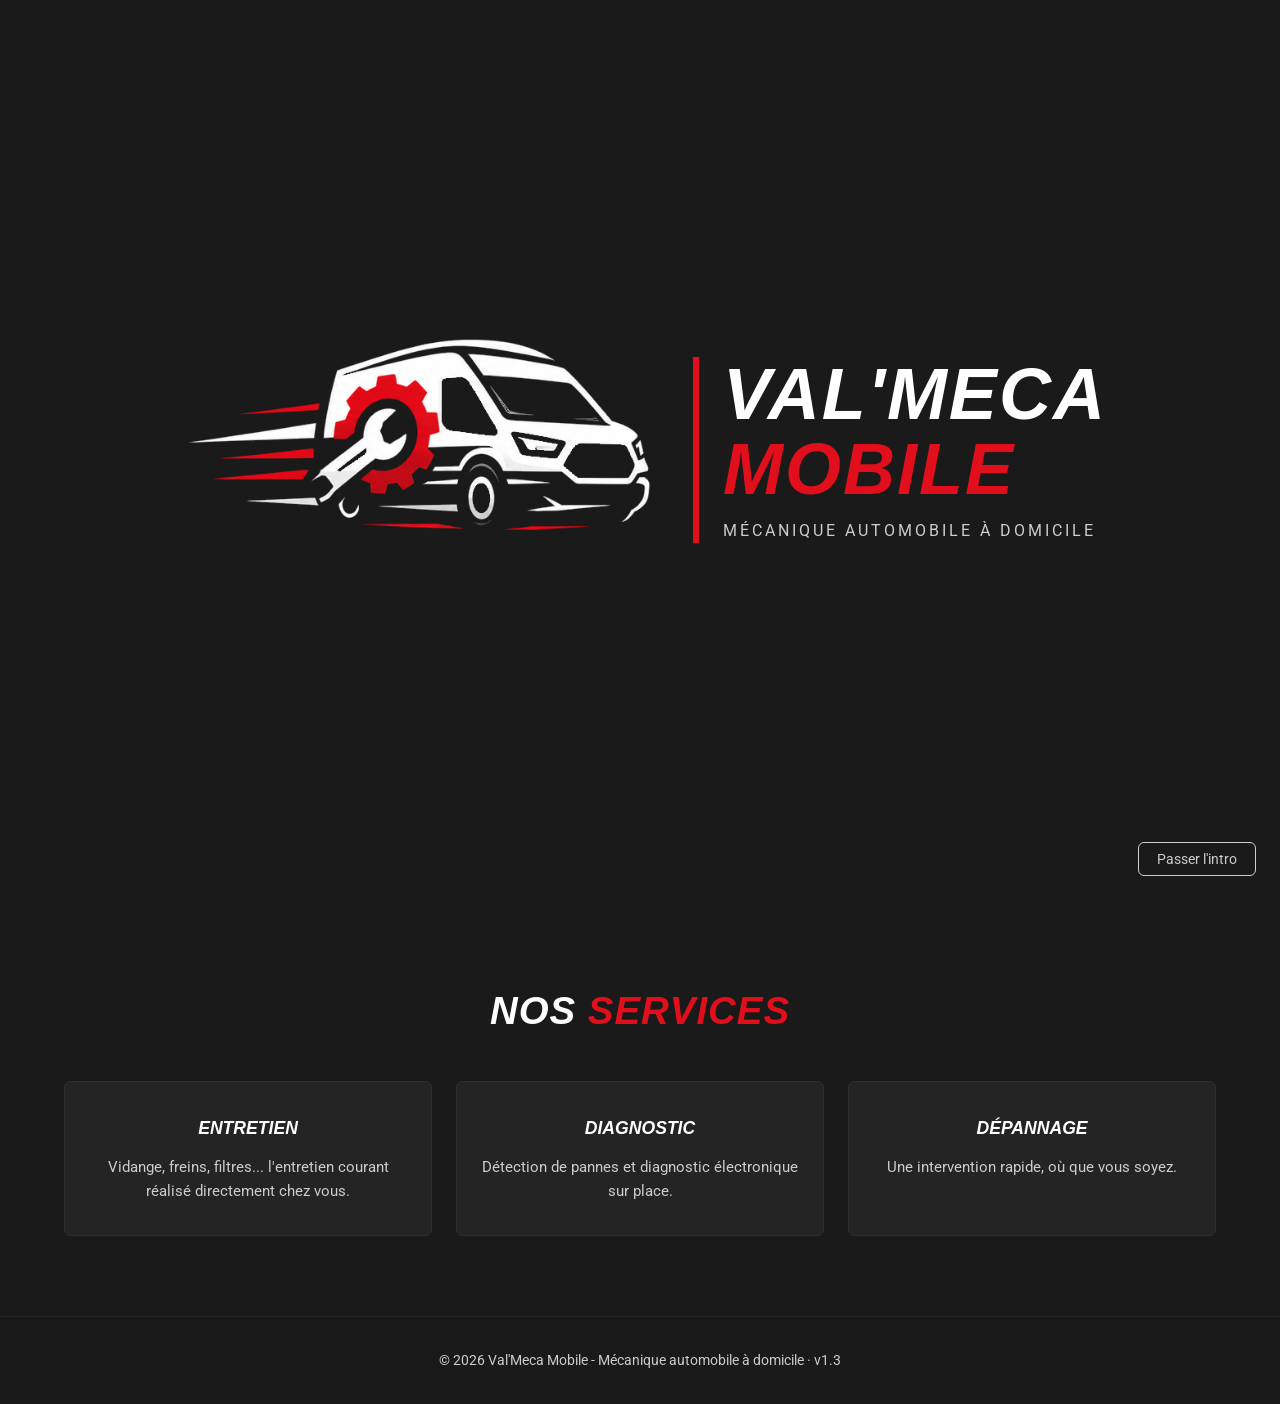
==== index.html @ 41f32521 "v1.3 : Ajout du prototype d'animation" ====
<!DOCTYPE html>
<html lang="fr">
<head>
    <meta charset="UTF-8">
    <meta name="viewport" content="width=device-width, initial-scale=1.0">
    <title>Val'Meca Mobile - Mécanique automobile à domicile</title>
    <link rel="icon" href="assets/images/logos/logo_mini.png">
    <link rel="stylesheet" href="css/style.css">
</head>
<body>
    <div id="intro" aria-hidden="true">
        <div class="intro-scene">
            <img class="intro-camion" src="assets/images/gallery/camion.png" alt="" width="586" height="384">

            <div class="intro-texte-bloc">
                <div class="intro-rideau"></div>
                <div class="intro-texte">
                    <p class="intro-nom">VAL'MECA<br><span>MOBILE</span></p>
                    <p class="intro-sous-titre">Mécanique automobile à domicile</p>
                </div>
            </div>
        </div>

        <button class="intro-passer" type="button">Passer l'intro</button>
    </div>

    <header class="site-header">
        <div class="container">
            <a href="index.html" class="logo-link">
                <img src="assets/images/logos/logo.png" alt="Val'Meca Mobile" class="logo-desktop">
                <img src="assets/images/logos/logo_mini.png" alt="Val'Meca Mobile" class="logo-mobile">
            </a>

            <nav>
                <button class="nav-toggle" aria-label="Ouvrir le menu">
                    <span></span>
                    <span></span>
                    <span></span>
                </button>

                <ul class="nav-menu">
                    <li><a href="index.html" class="is-active">Accueil</a></li>
                    <li><a href="index.html#services">Services</a></li>
                    <li><a href="contact.html">Contact</a></li>
                </ul>
            </nav>
        </div>
    </header>

    <main>
        <section class="hero">
            <img src="assets/images/logos/logo_complet.png" alt="Val'Meca Mobile" class="hero-logo reveal">
            <h1 class="reveal reveal-delay-1">Site en <span>construction</span></h1>
            <div class="bar reveal reveal-delay-1"></div>
            <p class="reveal reveal-delay-2">Notre nouveau site arrive bientôt. Mécanique automobile à domicile, on s'occupe de tout !</p>
        </section>

        <section id="services" class="section">
            <div class="container">
                <h2 class="section-title reveal">Nos <span>services</span></h2>

                <div class="card-grid">
                    <div class="card reveal">
                        <h3>Entretien</h3>
                        <p>Vidange, freins, filtres... l'entretien courant réalisé directement chez vous.</p>
                    </div>

                    <div class="card reveal reveal-delay-1">
                        <h3>Diagnostic</h3>
                        <p>Détection de pannes et diagnostic électronique sur place.</p>
                    </div>

                    <div class="card reveal reveal-delay-2">
                        <h3>Dépannage</h3>
                        <p>Une intervention rapide, où que vous soyez.</p>
                    </div>
                </div>
            </div>
        </section>
    </main>

    <footer class="site-footer">
        <div class="container">
            <p>&copy; 2026 Val'Meca Mobile - Mécanique automobile à domicile · <span class="site-version"></span></p>
        </div>
    </footer>

    <script src="js/main.js"></script>
</body>
</html>
---- css/style.css ----
/* =========================================================
   Fonts
   ========================================================= */
@font-face {
    font-family: 'Eurostile';
    src: url('../assets/fonts/Eurostile-Black.ttf') format('truetype');
    font-weight: 900;
    font-style: normal;
    font-display: swap;
}

@font-face {
    font-family: 'Eurostile';
    src: url('../assets/fonts/Eurostile-BlackItalic.ttf') format('truetype');
    font-weight: 900;
    font-style: italic;
    font-display: swap;
}

@font-face {
    font-family: 'Roboto';
    src: url('../assets/fonts/Roboto-Variable.ttf') format('truetype-variations');
    font-weight: 100 900;
    font-style: normal;
    font-display: swap;
}

@font-face {
    font-family: 'Roboto';
    src: url('../assets/fonts/Roboto-Italic-Variable.ttf') format('truetype-variations');
    font-weight: 100 900;
    font-style: italic;
    font-display: swap;
}

/* =========================================================
   Variables
   ========================================================= */
:root {
    /* Fond anthracite : couleur de fond principale, étendue à tout le site */
    --color-anthracite: #1a1a1a;
    --color-anthracite-alt: #242424;

    /* Rouge utilisé sur fond clair (nuancé, premium) vs sur fond anthracite (celui du logo) */
    --color-red-on-light: #b90712;
    --color-red-on-light-hover: #8f0510;
    --color-red: #e10f1b;
    --color-red-hover: #ff3b45;

    --color-white: #ffffff;
    --color-gray: #cccccc;
    --color-gray-light: #f2f2f2;

    --font-title: 'Eurostile', Arial, sans-serif;
    --font-main: 'Roboto', Arial, Helvetica, sans-serif;

    --transition-fast: 0.2s ease;
    --transition-medium: 0.4s ease;
    --transition-slow: 0.8s ease;

    --header-height: 80px;
    --radius: 6px;
    --max-width: 1200px;
}

/* =========================================================
   Reset
   ========================================================= */
*,
*::before,
*::after {
    margin: 0;
    padding: 0;
    box-sizing: border-box;
}

html {
    scroll-behavior: smooth;
}

body {
    font-family: var(--font-main);
    background: var(--color-anthracite);
    color: var(--color-white);
    line-height: 1.6;
}

img {
    max-width: 100%;
    display: block;
}

a {
    text-decoration: none;
    color: inherit;
}

ul {
    list-style: none;
}

button,
input,
textarea {
    font-family: inherit;
    font-size: 1rem;
}

button {
    cursor: pointer;
}

/* =========================================================
   Layout / utilities
   ========================================================= */
.container {
    width: min(var(--max-width), 90%);
    margin-inline: auto;
}

.section {
    padding-block: 80px;
}

.section-title {
    font-family: var(--font-title);
    font-style: italic;
    font-weight: 900;
    font-size: clamp(1.6rem, 4vw, 2.4rem);
    text-transform: uppercase;
    letter-spacing: 1px;
    text-align: center;
    margin-bottom: 40px;
}

.section-title span {
    color: var(--color-red);
}

/* =========================================================
   Header / navigation
   ========================================================= */
.site-header {
    position: sticky;
    top: 0;
    z-index: 100;
    height: var(--header-height);
    display: flex;
    align-items: center;
    background: var(--color-anthracite);
    border-bottom: 1px solid var(--color-anthracite-alt);
}

.site-header .container {
    display: flex;
    align-items: center;
    justify-content: space-between;
}

.logo-link {
    display: flex;
    align-items: center;
    height: 100%;
}

.logo-link img {
    height: 48px;
    width: auto;
}

.logo-link .logo-mobile {
    display: none;
}

.nav-menu {
    display: flex;
    gap: 32px;
}

.nav-menu a {
    font-weight: bold;
    text-transform: uppercase;
    font-size: 0.9rem;
    letter-spacing: 0.5px;
    transition: color var(--transition-fast);
}

.nav-menu a:hover,
.nav-menu a.is-active {
    color: var(--color-red);
}

.nav-toggle {
    display: none;
    flex-direction: column;
    gap: 5px;
    background: none;
    border: none;
}

.nav-toggle span {
    width: 26px;
    height: 2px;
    background: var(--color-white);
    transition: transform var(--transition-fast), opacity var(--transition-fast);
}

/* =========================================================
   Hero
   ========================================================= */
.hero {
    min-height: calc(100vh - var(--header-height));
    display: flex;
    flex-direction: column;
    align-items: center;
    justify-content: center;
    text-align: center;
    padding: 40px 24px;
}

.hero-logo {
    max-width: 480px;
    width: 100%;
    margin-bottom: 40px;
}

.hero h1 {
    font-family: var(--font-title);
    font-style: italic;
    font-weight: 900;
    font-size: clamp(1.6rem, 5vw, 2.6rem);
    text-transform: uppercase;
    letter-spacing: 2px;
    margin-bottom: 16px;
}

.hero h1 span {
    color: var(--color-red);
}

.hero p {
    font-size: 1.1rem;
    color: var(--color-gray);
    max-width: 500px;
    margin-inline: auto;
}

.bar {
    width: 80px;
    height: 3px;
    background: var(--color-red);
    margin: 20px auto;
}

/* =========================================================
   Buttons
   ========================================================= */
.btn {
    display: inline-block;
    padding: 14px 32px;
    border-radius: var(--radius);
    text-transform: uppercase;
    font-weight: bold;
    letter-spacing: 0.5px;
    font-size: 0.95rem;
    transition: background var(--transition-fast), transform var(--transition-fast);
}

.btn-primary {
    background: var(--color-red);
    color: var(--color-white);
}

.btn-primary:hover {
    background: var(--color-red-hover);
    transform: translateY(-2px);
}

.btn-outline {
    background: transparent;
    border: 2px solid var(--color-white);
    color: var(--color-white);
}

.btn-outline:hover {
    background: var(--color-white);
    color: var(--color-anthracite);
}

/* =========================================================
   Cards
   ========================================================= */
.card-grid {
    display: grid;
    grid-template-columns: repeat(auto-fit, minmax(240px, 1fr));
    gap: 24px;
}

.card {
    background: var(--color-anthracite-alt);
    border: 1px solid #2e2e2e;
    border-radius: var(--radius);
    padding: 32px 24px;
    text-align: center;
}

.card img,
.card svg {
    margin-inline: auto;
    margin-bottom: 16px;
}

.card h3 {
    font-family: var(--font-title);
    font-style: italic;
    font-weight: 900;
    text-transform: uppercase;
    margin-bottom: 12px;
    font-size: 1.1rem;
}

.card p {
    color: var(--color-gray);
    font-size: 0.95rem;
}

/* =========================================================
   Forms (page contact)
   ========================================================= */
.contact-form {
    max-width: 600px;
    margin-inline: auto;
    display: flex;
    flex-direction: column;
    gap: 20px;
}

.form-group {
    display: flex;
    flex-direction: column;
    gap: 8px;
}

.form-group label {
    text-transform: uppercase;
    font-size: 0.85rem;
    letter-spacing: 0.5px;
    color: var(--color-gray);
}

.form-group input,
.form-group textarea {
    background: var(--color-anthracite-alt);
    border: 1px solid #333;
    border-radius: var(--radius);
    padding: 12px 14px;
    color: var(--color-white);
    transition: border-color var(--transition-fast);
}

.form-group input:focus,
.form-group textarea:focus {
    outline: none;
    border-color: var(--color-red);
}

.form-group textarea {
    resize: vertical;
    min-height: 140px;
}

.form-status {
    text-align: center;
    font-size: 0.95rem;
}

.form-status.success {
    color: #3fd15a;
}

.form-status.error {
    color: var(--color-red);
}

.contact-info {
    display: grid;
    grid-template-columns: repeat(auto-fit, minmax(200px, 1fr));
    gap: 24px;
    margin-bottom: 60px;
    text-align: center;
}

.contact-info h3 {
    font-family: var(--font-title);
    font-style: italic;
    font-weight: 900;
    text-transform: uppercase;
    font-size: 1rem;
    margin-bottom: 8px;
    color: var(--color-red);
}

.contact-info p {
    color: var(--color-gray);
}

/* =========================================================
   Footer
   ========================================================= */
.site-footer {
    border-top: 1px solid var(--color-anthracite-alt);
    padding-block: 32px;
    text-align: center;
    color: var(--color-gray);
    font-size: 0.9rem;
}

/* =========================================================
   Intro (overlay d'accueil)
   ========================================================= */
#intro {
    position: fixed;
    inset: 0;
    z-index: 1000;
    display: flex;
    align-items: center;
    justify-content: center;
    overflow: hidden;
    background: var(--color-anthracite);
    transform-origin: 6% 20%; /* repris par le JS avec la position réelle du logo du header */
}

.intro-scene {
    display: flex;
    align-items: center;
    gap: 40px;
    padding: 24px;
}

.intro-camion {
    width: min(42vw, 480px);
    height: auto;
    transform: translateX(-120vw);
}

#intro.phase-camion .intro-camion {
    animation: camion-entre 1.15s cubic-bezier(0.22, 1.2, 0.36, 1) forwards;
}

@keyframes camion-entre {
    from { transform: translateX(-120vw); }
    to   { transform: translateX(0); }
}

.intro-texte-bloc {
    position: relative;
}

.intro-rideau {
    position: absolute;
    inset: 0;
    background: var(--color-red);
    transform: scaleX(0);
}

.intro-texte {
    opacity: 0;
    border-left: 6px solid var(--color-red);
    padding-left: 24px;
}

.intro-nom {
    font-family: var(--font-title);
    font-style: italic;
    font-weight: 900;
    font-size: clamp(2.6rem, 6vw, 4.5rem);
    line-height: 1.05;
    color: var(--color-white);
    letter-spacing: 2px;
    text-transform: uppercase;
}

.intro-nom span {
    color: var(--color-red);
}

.intro-sous-titre {
    margin-top: 10px;
    font-size: clamp(0.75rem, 1.5vw, 1rem);
    letter-spacing: 3px;
    text-transform: uppercase;
    color: var(--color-gray);
}

#intro.phase-texte .intro-rideau {
    animation: rideau-balaye 1.3s ease-in-out forwards;
}

#intro.phase-texte .intro-texte {
    animation: texte-apparait 1.3s linear forwards;
}

@keyframes rideau-balaye {
    0%    { transform: scaleX(0); transform-origin: left; }
    50%   { transform: scaleX(1); transform-origin: left; }
    50.1% { transform: scaleX(1); transform-origin: right; }
    100%  { transform: scaleX(0); transform-origin: right; }
}

@keyframes texte-apparait {
    0%, 49%   { opacity: 0; }
    51%, 100% { opacity: 1; }
}

#intro.phase-sortie {
    animation: intro-sortie 1s ease-in forwards;
}

@keyframes intro-sortie {
    from { transform: scale(1); opacity: 1; }
    to   { transform: scale(0.25); opacity: 0; }
}

.intro-passer {
    position: absolute;
    bottom: 24px;
    right: 24px;
    background: transparent;
    border: 1px solid var(--color-gray);
    color: var(--color-gray);
    font-family: var(--font-main);
    font-size: 0.85rem;
    padding: 8px 18px;
    border-radius: var(--radius);
    cursor: pointer;
    transition: border-color var(--transition-fast), color var(--transition-fast);
}

.intro-passer:hover {
    border-color: var(--color-white);
    color: var(--color-white);
}

@media (max-width: 768px), (prefers-reduced-motion: reduce) {
    #intro {
        display: none;
    }
}

/* =========================================================
   Animations
   ========================================================= */
@keyframes fade-in-up {
    from {
        opacity: 0;
        transform: translateY(20px);
    }
    to {
        opacity: 1;
        transform: translateY(0);
    }
}

.reveal {
    opacity: 0;
    transform: translateY(24px);
    transition: opacity var(--transition-slow), transform var(--transition-slow);
}

.reveal.is-visible {
    opacity: 1;
    transform: translateY(0);
}

.reveal-delay-1 { transition-delay: 0.1s; }
.reveal-delay-2 { transition-delay: 0.2s; }
.reveal-delay-3 { transition-delay: 0.3s; }

/* =========================================================
   Responsive
   ========================================================= */
@media (max-width: 768px) {
    .logo-link .logo-desktop {
        display: none;
    }

    .logo-link .logo-mobile {
        display: block;
    }

    .section {
        padding-block: 56px;
    }

    .nav-menu {
        position: absolute;
        top: var(--header-height);
        left: 0;
        right: 0;
        flex-direction: column;
        background: var(--color-anthracite);
        border-bottom: 1px solid var(--color-anthracite-alt);
        padding: 24px;
        gap: 20px;
        transform: translateY(-150%);
        opacity: 0;
        transition: transform var(--transition-medium), opacity var(--transition-medium);
    }

    .nav-menu.is-open {
        transform: translateY(0);
        opacity: 1;
    }

    .nav-toggle {
        display: flex;
    }

    .nav-toggle.is-active span:nth-child(1) {
        transform: translateY(7px) rotate(45deg);
    }

    .nav-toggle.is-active span:nth-child(2) {
        opacity: 0;
    }

    .nav-toggle.is-active span:nth-child(3) {
        transform: translateY(-7px) rotate(-45deg);
    }
}
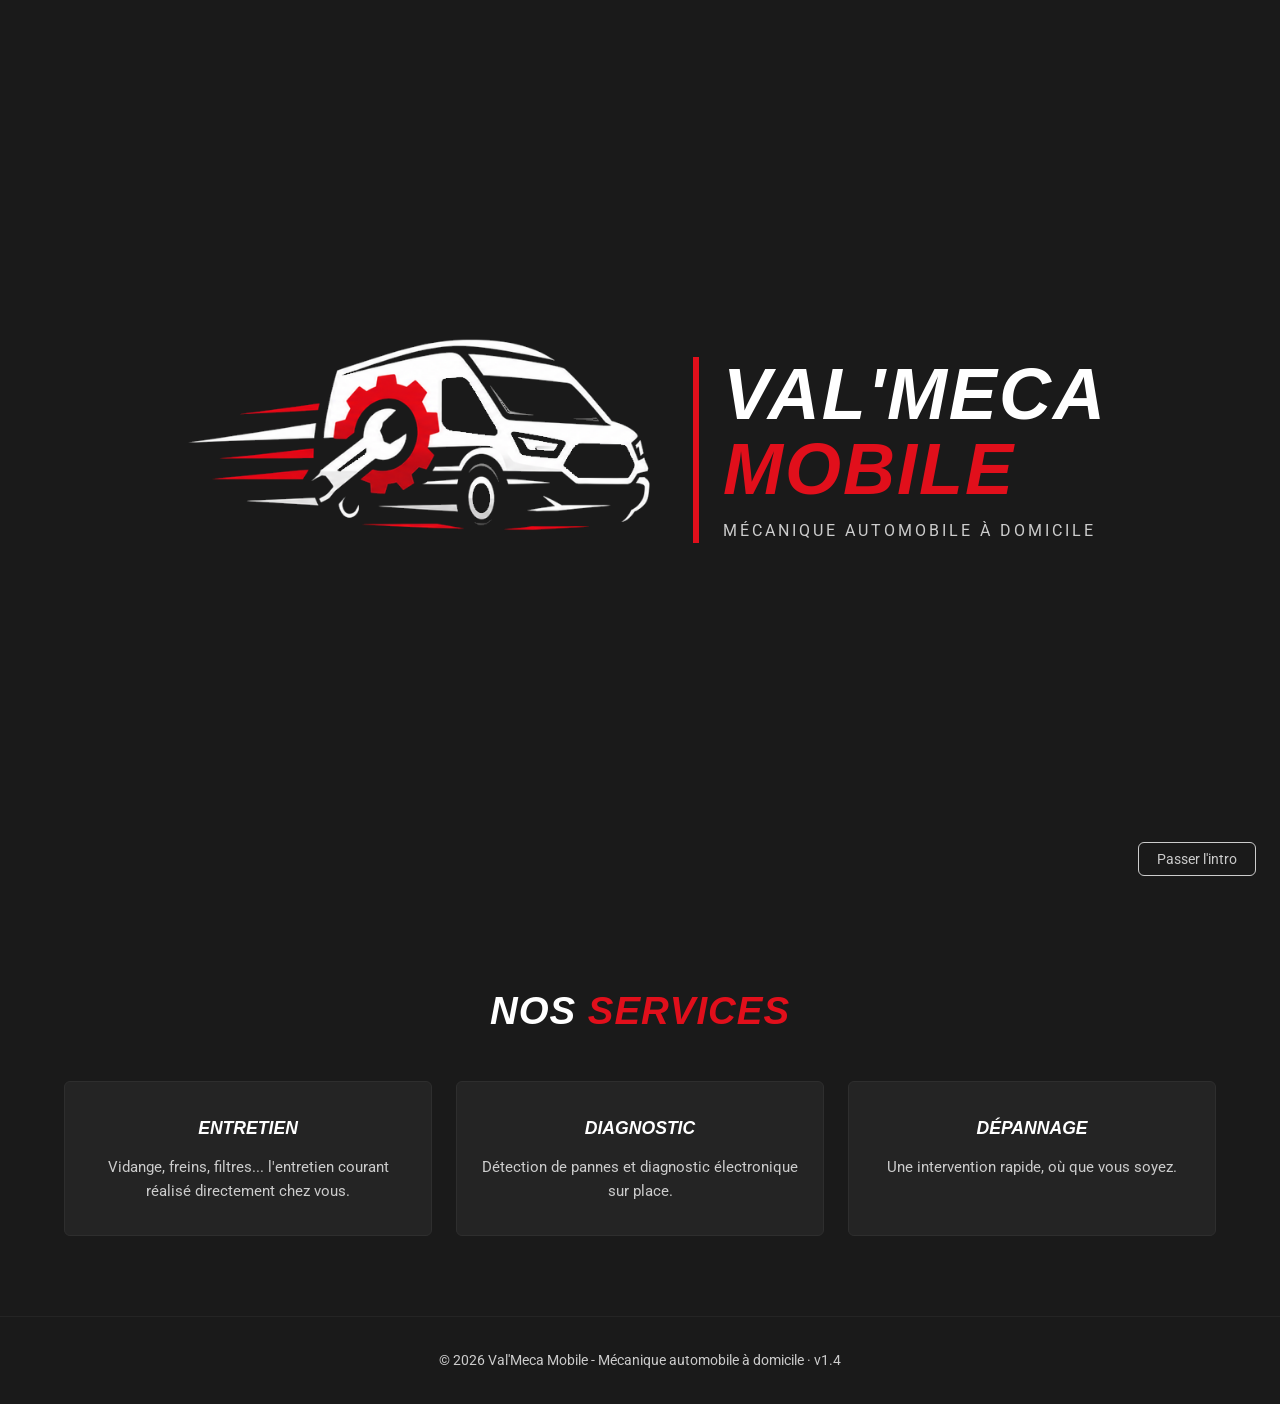
==== commit 85f51d09: "v1.4 : Modification de la fin d'animation, centralisation gestion du temps d'animation, ajout dans l" ====
--- a/index.html
+++ b/index.html
@@ -50,9 +50,10 @@
     <main>
         <section class="hero">
             <img src="assets/images/logos/logo_complet.png" alt="Val'Meca Mobile" class="hero-logo reveal">
-            <h1 class="reveal reveal-delay-1">Site en <span>construction</span></h1>
+            <h1 class="reveal reveal-delay-1">Votre garagiste <span>vient à vous</span></h1>
             <div class="bar reveal reveal-delay-1"></div>
-            <p class="reveal reveal-delay-2">Notre nouveau site arrive bientôt. Mécanique automobile à domicile, on s'occupe de tout !</p>
+            <p class="reveal reveal-delay-2">Entretien, diagnostic, dépannage : la mécanique automobile se déplace directement chez vous, partout en Val-de-Marne.</p>
+            <a href="contact.html" class="btn btn-primary reveal reveal-delay-3">Demander un devis</a>
         </section>
 
         <section id="services" class="section">
--- a/css/style.css
+++ b/css/style.css
@@ -61,6 +61,12 @@
     --header-height: 80px;
     --radius: 6px;
     --max-width: 1200px;
+
+    /* Durées centralisées : pour régler le rythme de l'intro,
+       tu ne touches qu'ici. */
+    --duree-camion: 1.15s;
+    --duree-texte: 1.3s;
+    --duree-sortie: 1s;
 }
 
 /* =========================================================
@@ -243,6 +249,7 @@
     color: var(--color-gray);
     max-width: 500px;
     margin-inline: auto;
+    margin-bottom: 32px;
 }
 
 .bar {
@@ -415,9 +422,11 @@
     font-size: 0.9rem;
 }
 
-/* =========================================================
-   Intro (overlay d'accueil)
-   ========================================================= */
+/* ============================================================
+   1. L'OVERLAY
+   position: fixed + inset: 0 → couvre tout l'écran, quoi qu'il
+   y ait dessous. z-index élevé pour passer devant le site.
+   ============================================================ */
 #intro {
     position: fixed;
     inset: 0;
@@ -425,9 +434,9 @@
     display: flex;
     align-items: center;
     justify-content: center;
-    overflow: hidden;
+    overflow: hidden; /* le camion arrive de hors-écran : on cache le débord */
     background: var(--color-anthracite);
-    transform-origin: 6% 20%; /* repris par le JS avec la position réelle du logo du header */
+    transform-origin: 50% 45%; /* repris par le JS avec la position réelle de l'image du hero */
 }
 
 .intro-scene {
@@ -437,14 +446,22 @@
     padding: 24px;
 }
 
+/* ============================================================
+   PHASE 1 — Le camion entre de la gauche et pile d'un coup
+   ------------------------------------------------------------
+   État initial : hors écran à gauche (translateX(-120vw)).
+   La classe .phase-camion (posée par le JS) déclenche l'animation.
+   Le "coup de frein" vient du cubic-bezier : le 2e chiffre > 1
+   fait DÉPASSER la cible de quelques pixels avant de revenir.
+   ============================================================ */
 .intro-camion {
     width: min(42vw, 480px);
     height: auto;
-    transform: translateX(-120vw);
+    transform: translateX(-120vw); /* état de départ : invisible à gauche */
 }
 
 #intro.phase-camion .intro-camion {
-    animation: camion-entre 1.15s cubic-bezier(0.22, 1.2, 0.36, 1) forwards;
+    animation: camion-entre var(--duree-camion) cubic-bezier(0.22, 1.2, 0.36, 1) forwards;
 }
 
 @keyframes camion-entre {
@@ -452,20 +469,30 @@
     to   { transform: translateX(0); }
 }
 
+/* ============================================================
+   PHASE 2 — Balayage rouge + apparition du texte
+   ------------------------------------------------------------
+   Technique du "rideau" : un panneau rouge couvre le bloc texte,
+   grandit depuis la gauche (scaleX 0 → 1), puis se rétracte vers
+   la droite (scaleX 1 → 0). Le texte devient visible à mi-course,
+   pendant qu'il est caché derrière le rideau. À l'œil : une barre
+   rouge balaye le bloc et le texte apparaît dans son sillage.
+   scaleX plutôt que width → règle transform/opacity respectée.
+   ============================================================ */
 .intro-texte-bloc {
-    position: relative;
+    position: relative; /* référence de positionnement pour le rideau */
 }
 
 .intro-rideau {
     position: absolute;
     inset: 0;
     background: var(--color-red);
-    transform: scaleX(0);
+    transform: scaleX(0); /* invisible au départ (aplati) */
 }
 
 .intro-texte {
-    opacity: 0;
-    border-left: 6px solid var(--color-red);
+    opacity: 0; /* caché tant que le rideau n'est pas passé */
+    border-left: 6px solid var(--color-red); /* la barre verticale du logo */
     padding-left: 24px;
 }
 
@@ -493,27 +520,35 @@
 }
 
 #intro.phase-texte .intro-rideau {
-    animation: rideau-balaye 1.3s ease-in-out forwards;
+    animation: rideau-balaye var(--duree-texte) ease-in-out forwards;
 }
 
 #intro.phase-texte .intro-texte {
-    animation: texte-apparait 1.3s linear forwards;
+    animation: texte-apparait var(--duree-texte) linear forwards;
 }
 
 @keyframes rideau-balaye {
     0%    { transform: scaleX(0); transform-origin: left; }
-    50%   { transform: scaleX(1); transform-origin: left; }
-    50.1% { transform: scaleX(1); transform-origin: right; }
-    100%  { transform: scaleX(0); transform-origin: right; }
+    50%   { transform: scaleX(1); transform-origin: left; }   /* le rideau couvre tout */
+    50.1% { transform: scaleX(1); transform-origin: right; }  /* on change de côté d'ancrage */
+    100%  { transform: scaleX(0); transform-origin: right; }  /* il se rétracte vers la droite */
 }
 
 @keyframes texte-apparait {
-    0%, 49%   { opacity: 0; }
-    51%, 100% { opacity: 1; }
-}
-
+    0%, 49%   { opacity: 0; } /* caché tant que le rideau le recouvre */
+    51%, 100% { opacity: 1; } /* révélé dans le sillage du rideau */
+}
+
+/* ============================================================
+   PHASE 3 — L'intro se réduit vers l'image du hero et disparaît
+   ------------------------------------------------------------
+   L'overlay entier rétrécit vers l'image mise en avant dans le
+   hero (là où vit le logo complet du site) en fondant. Le site,
+   déjà chargé dessous, se retrouve naturellement à découvert.
+   Le JS supprime ensuite l'overlay du DOM (animationend).
+   ============================================================ */
 #intro.phase-sortie {
-    animation: intro-sortie 1s ease-in forwards;
+    animation: intro-sortie var(--duree-sortie) ease-in forwards;
 }
 
 @keyframes intro-sortie {
@@ -521,6 +556,9 @@
     to   { transform: scale(0.25); opacity: 0; }
 }
 
+/* ============================================================
+   Bouton "Passer" — discret mais toujours accessible
+   ============================================================ */
 .intro-passer {
     position: absolute;
     bottom: 24px;
@@ -541,6 +579,12 @@
     color: var(--color-white);
 }
 
+/* ============================================================
+   GARDE-FOUS (double sécurité avec le JS)
+   - Petit écran : pas d'intro
+   - prefers-reduced-motion : réglage système d'accessibilité,
+     certaines personnes sont sensibles au mouvement → on respecte
+   ============================================================ */
 @media (max-width: 768px), (prefers-reduced-motion: reduce) {
     #intro {
         display: none;
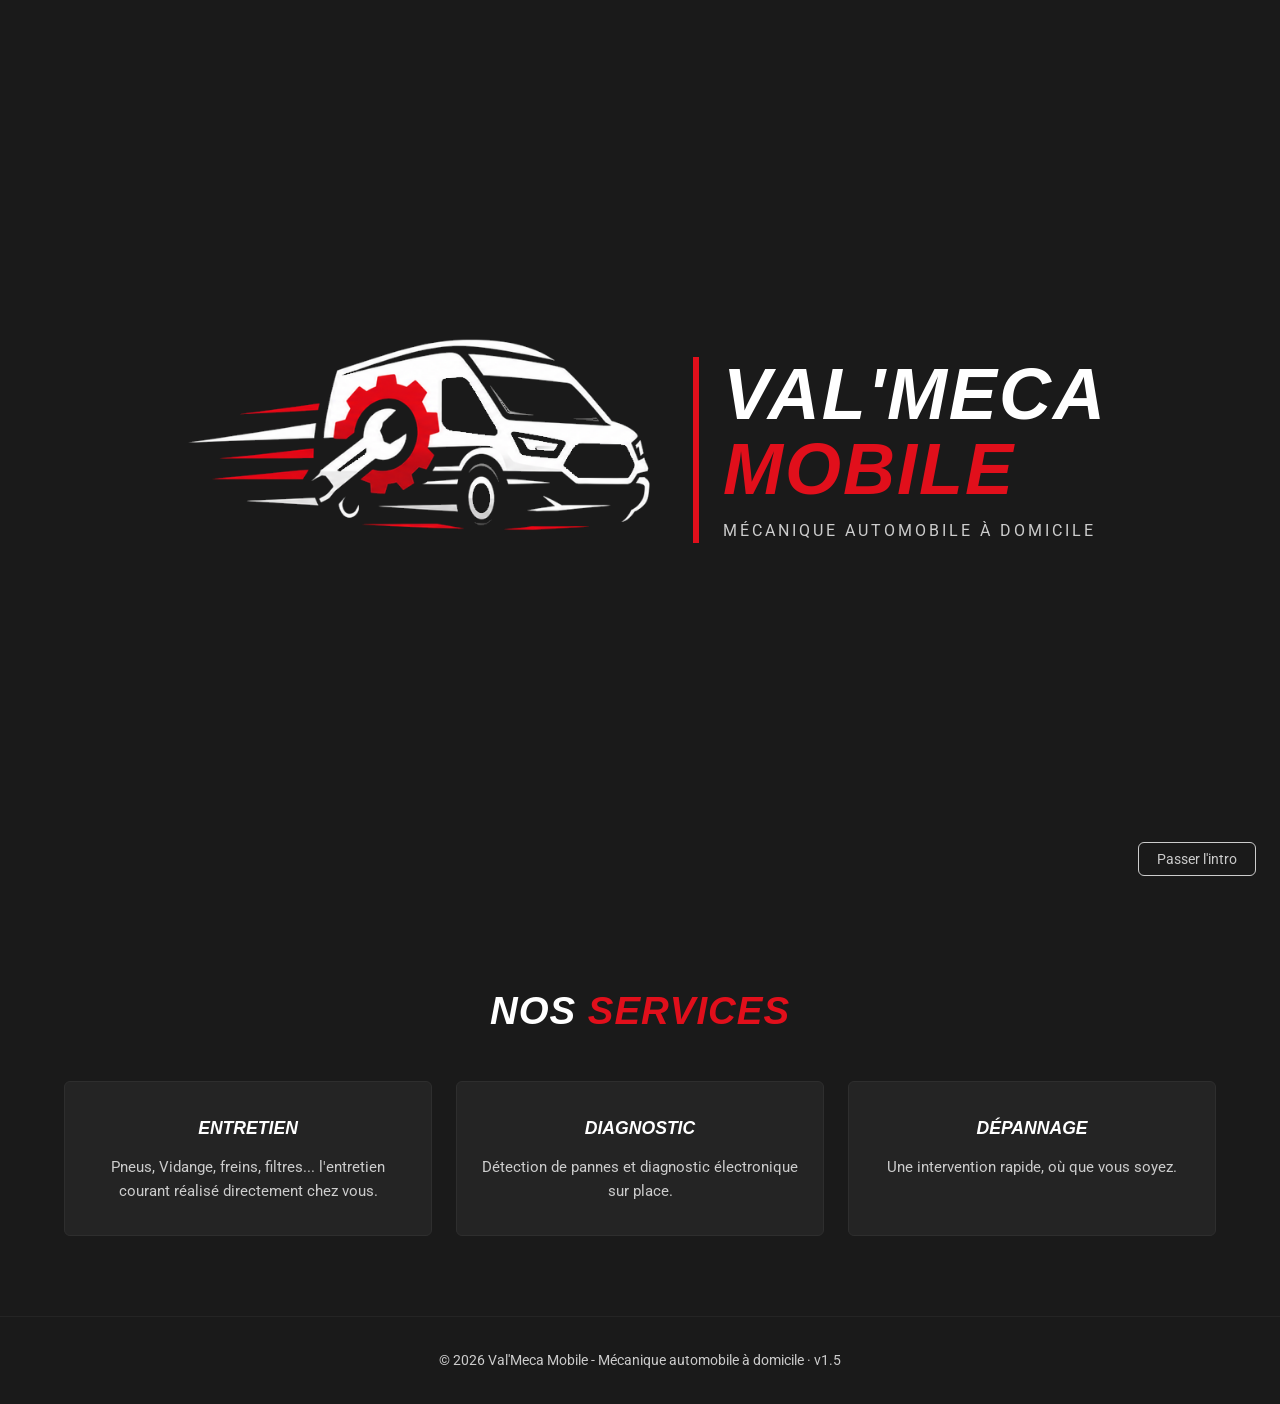
==== commit a1173db5: "v1.4: Ajout animation sur cards + modification texte + normalisation des espaces code  en LF" ====
--- a/index.html
+++ b/index.html
@@ -52,7 +52,7 @@
             <img src="assets/images/logos/logo_complet.png" alt="Val'Meca Mobile" class="hero-logo reveal">
             <h1 class="reveal reveal-delay-1">Votre garagiste <span>vient à vous</span></h1>
             <div class="bar reveal reveal-delay-1"></div>
-            <p class="reveal reveal-delay-2">Entretien, diagnostic, dépannage : la mécanique automobile se déplace directement chez vous, partout en Val-de-Marne.</p>
+            <p class="reveal reveal-delay-2">Entretien, diagnostic, dépannage : la mécanique automobile se déplace directement chez vous, partout dans le Var (83).</p>
             <a href="contact.html" class="btn btn-primary reveal reveal-delay-3">Demander un devis</a>
         </section>
 
@@ -63,7 +63,7 @@
                 <div class="card-grid">
                     <div class="card reveal">
                         <h3>Entretien</h3>
-                        <p>Vidange, freins, filtres... l'entretien courant réalisé directement chez vous.</p>
+                        <p>Pneus, Vidange, freins, filtres... l'entretien courant réalisé directement chez vous.</p>
                     </div>
 
                     <div class="card reveal reveal-delay-1">
--- a/css/style.css
+++ b/css/style.css
@@ -309,6 +309,12 @@
     border-radius: var(--radius);
     padding: 32px 24px;
     text-align: center;
+    transition: border-color var(--transition-fast), transform var(--transition-fast);
+}
+
+.card:hover {
+    border-color: var(--color-red);
+    transform: translateY(-4px);
 }
 
 .card img,
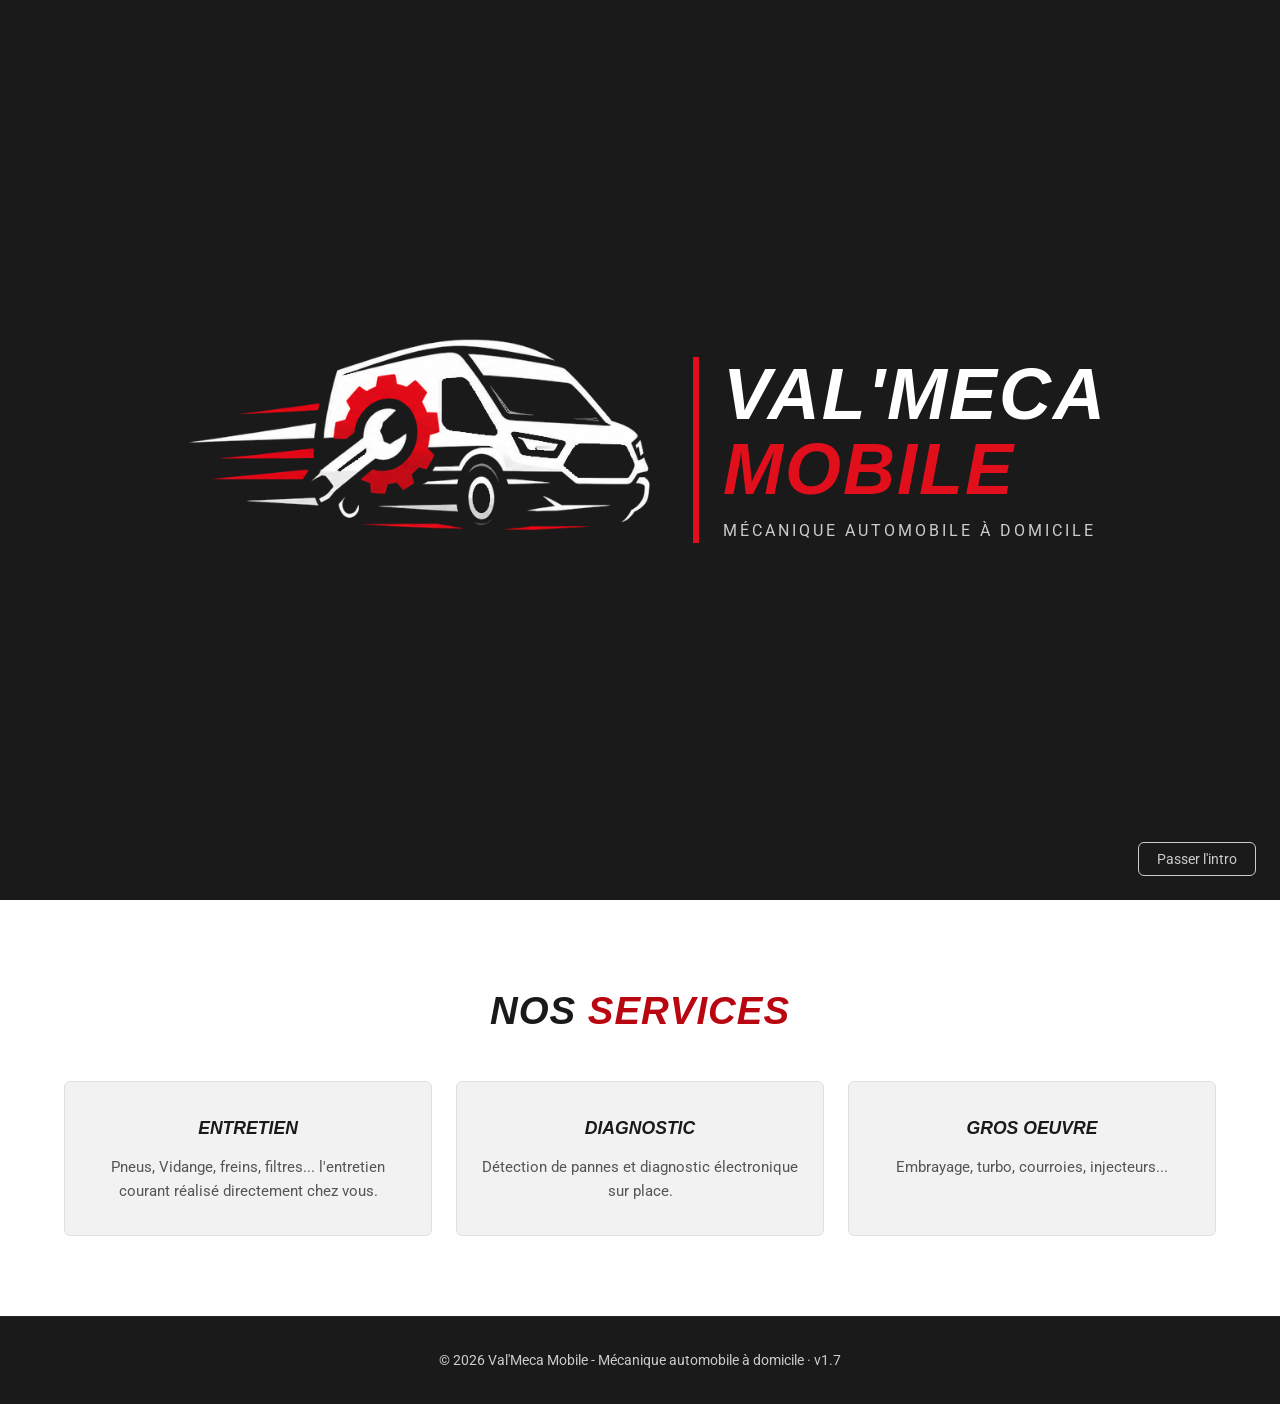
==== commit 2b00b606: "v1.7: modification du texte pour plus de cohérence" ====
--- a/index.html
+++ b/index.html
@@ -72,8 +72,8 @@
                     </div>
 
                     <div class="card reveal reveal-delay-2">
-                        <h3>Dépannage</h3>
-                        <p>Une intervention rapide, où que vous soyez.</p>
+                        <h3>Gros oeuvre</h3>
+                        <p>Embrayage, turbo, courroies, injecteurs... </p>
                     </div>
                 </div>
             </div>
--- a/css/style.css
+++ b/css/style.css
@@ -50,6 +50,7 @@
     --color-white: #ffffff;
     --color-gray: #cccccc;
     --color-gray-light: #f2f2f2;
+    --color-gray-dark: #555555;
 
     --font-title: 'Eurostile', Arial, sans-serif;
     --font-main: 'Roboto', Arial, Helvetica, sans-serif;
@@ -309,12 +310,6 @@
     border-radius: var(--radius);
     padding: 32px 24px;
     text-align: center;
-    transition: border-color var(--transition-fast), transform var(--transition-fast);
-}
-
-.card:hover {
-    border-color: var(--color-red);
-    transform: translateY(-4px);
 }
 
 .card img,
@@ -335,6 +330,32 @@
 .card p {
     color: var(--color-gray);
     font-size: 0.95rem;
+}
+
+/* Section services : fond blanc pour trancher avec le reste du site sombre */
+#services {
+    background: var(--color-white);
+}
+
+#services .section-title {
+    color: var(--color-anthracite);
+}
+
+#services .section-title span {
+    color: var(--color-red-on-light);
+}
+
+#services .card {
+    background: var(--color-gray-light);
+    border-color: #e0e0e0;
+}
+
+#services .card h3 {
+    color: var(--color-anthracite);
+}
+
+#services .card p {
+    color: var(--color-gray-dark);
 }
 
 /* =========================================================
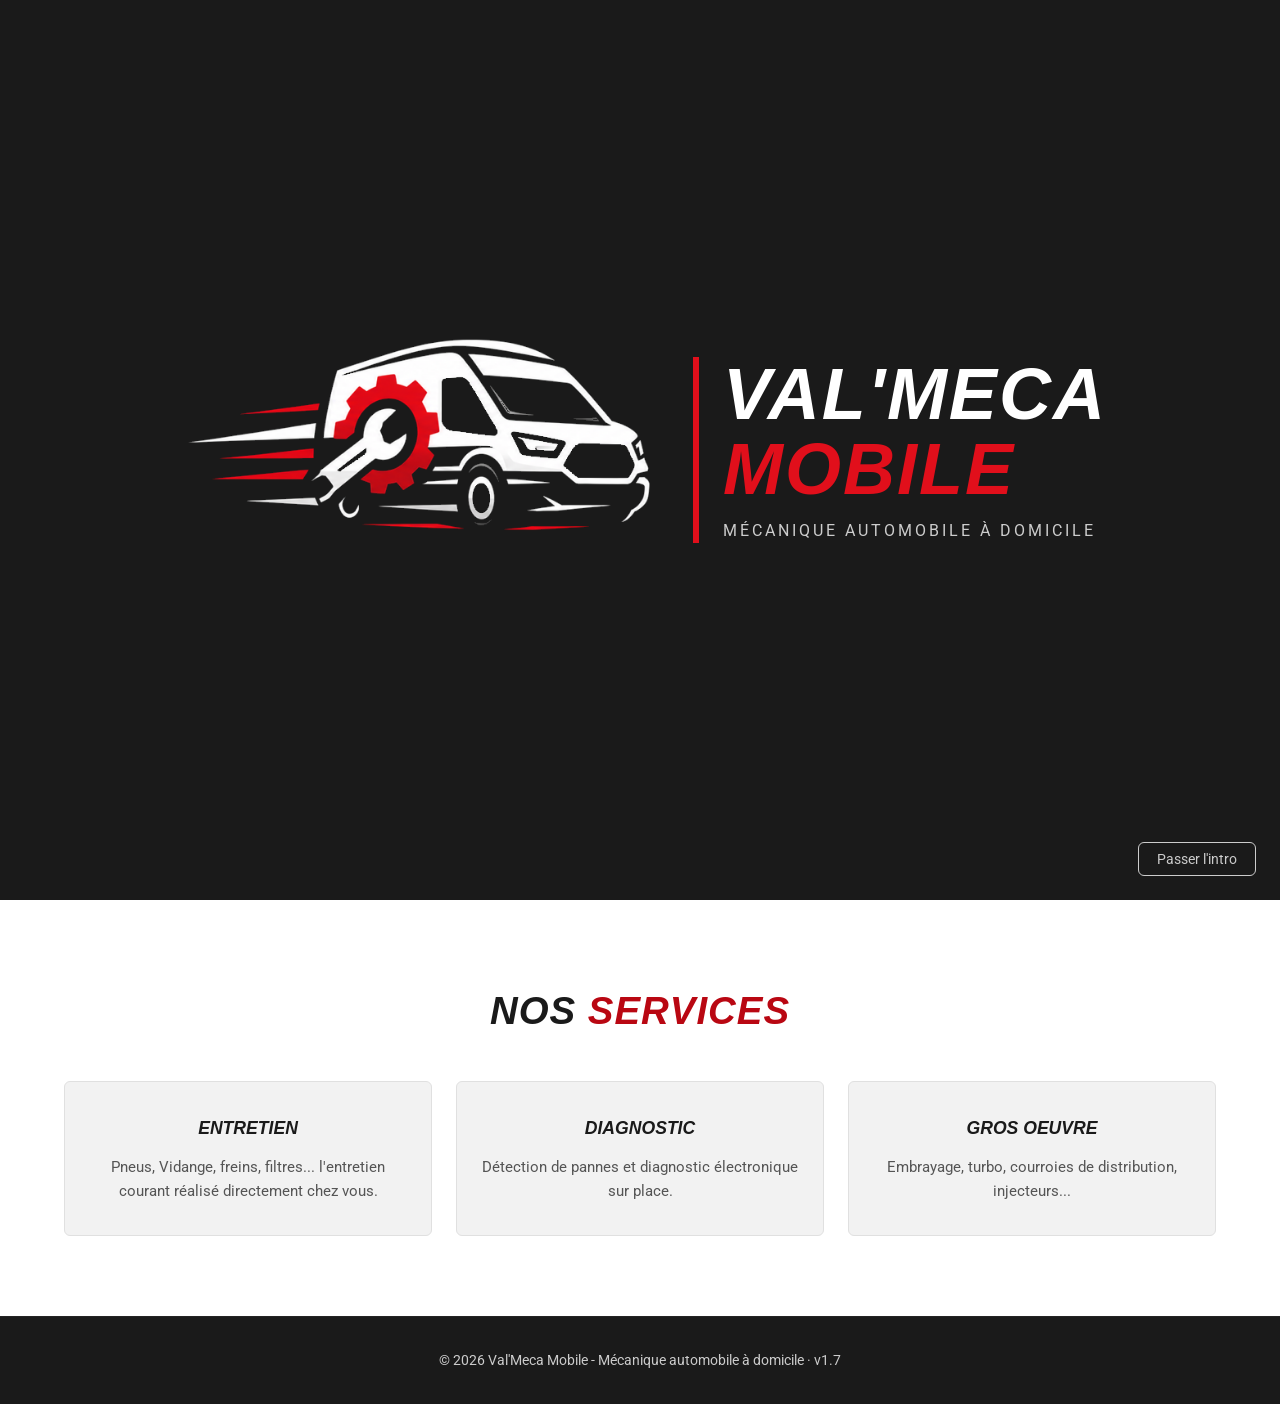
==== commit 76abd748: "v1.7.2: modification texte" ====
--- a/index.html
+++ b/index.html
@@ -73,7 +73,7 @@
 
                     <div class="card reveal reveal-delay-2">
                         <h3>Gros oeuvre</h3>
-                        <p>Embrayage, turbo, courroies, injecteurs... </p>
+                        <p>Embrayage, turbo, courroies de distribution, injecteurs... </p>
                     </div>
                 </div>
             </div>
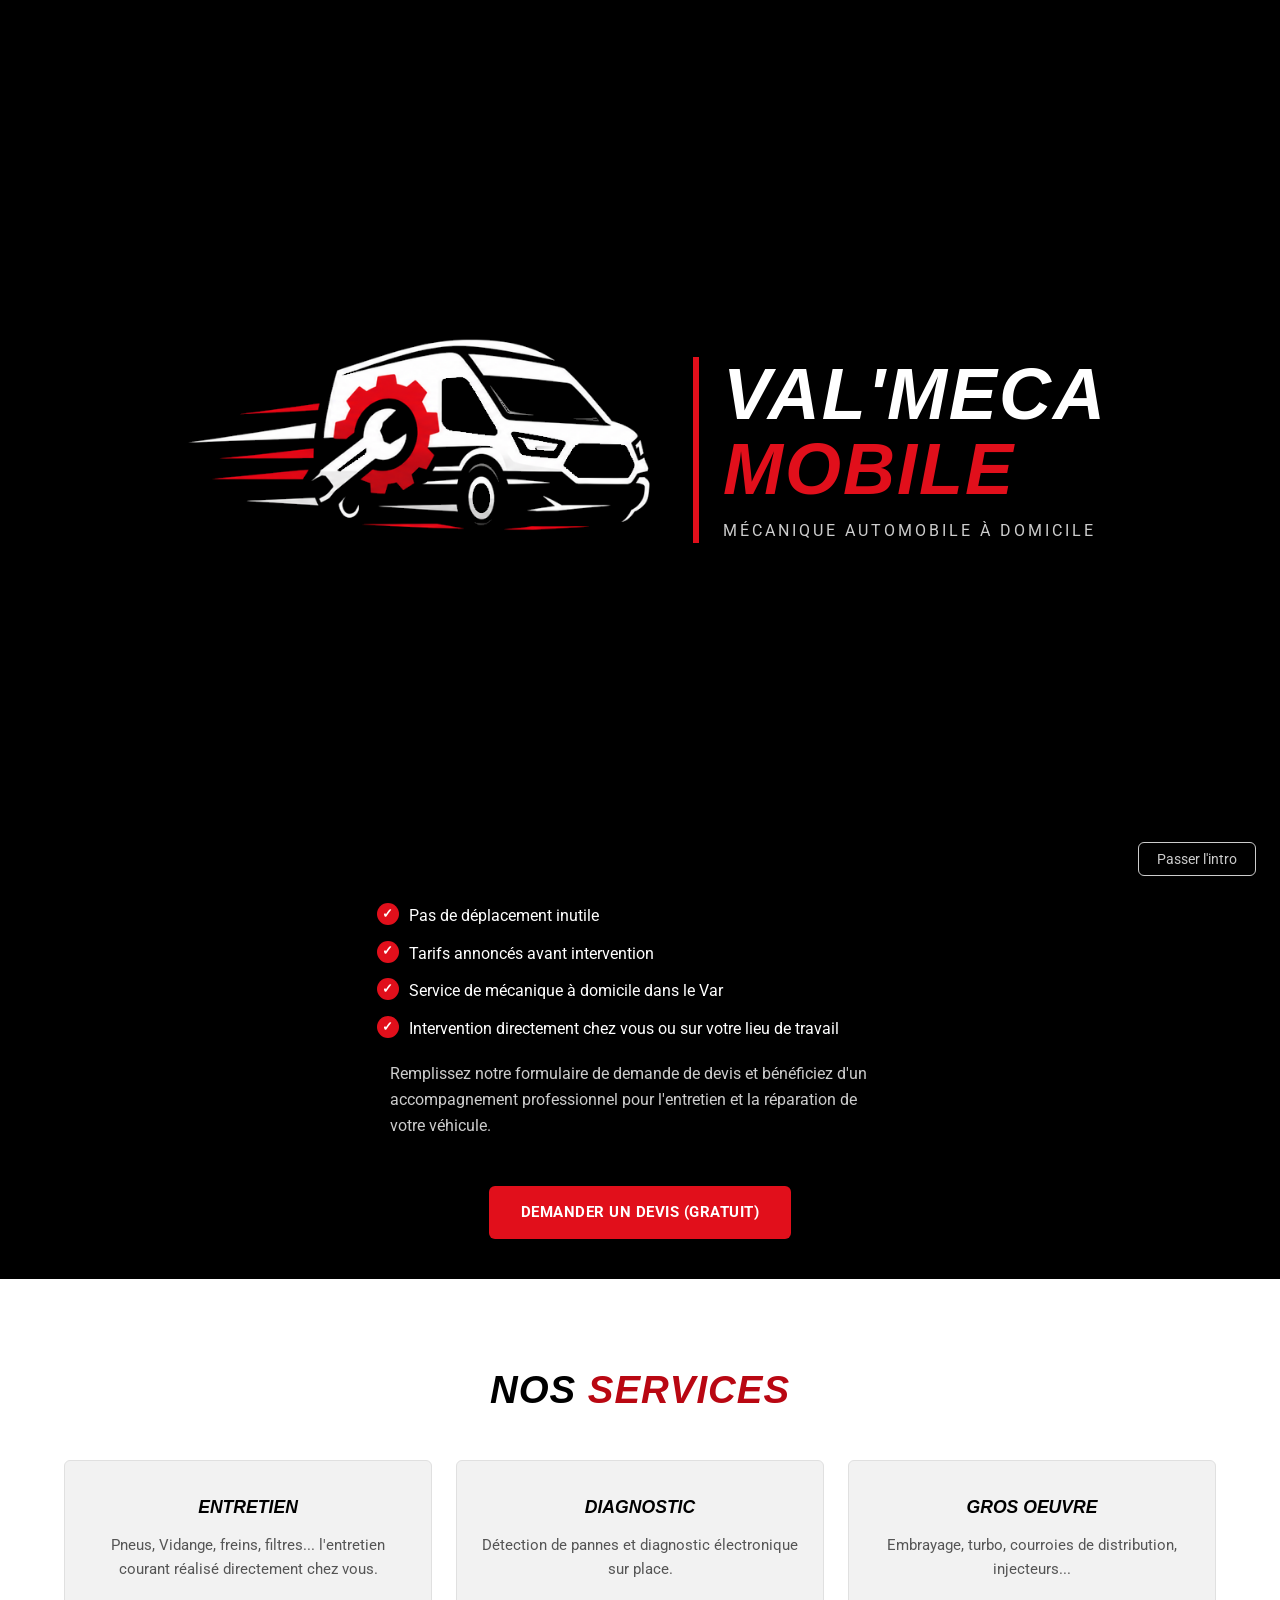
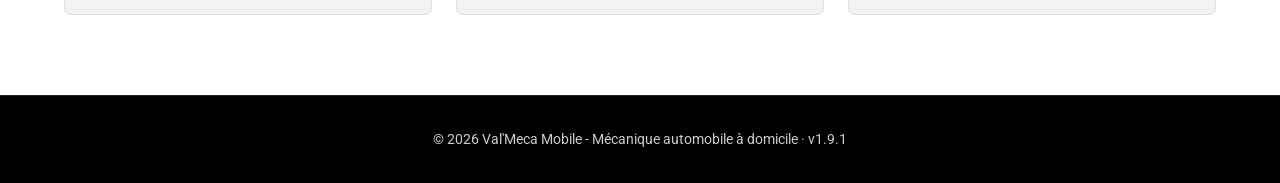
==== commit 953838a8: "v1.9.1: Ajout texte dans le hero + background noir" ====
--- a/index.html
+++ b/index.html
@@ -53,7 +53,21 @@
             <h1 class="reveal reveal-delay-1">Votre garagiste <span>vient à vous</span></h1>
             <div class="bar reveal reveal-delay-1"></div>
             <p class="reveal reveal-delay-2">Entretien, diagnostic, dépannage : la mécanique automobile se déplace directement chez vous, partout dans le Var (83).</p>
-            <a href="contact.html" class="btn btn-primary reveal reveal-delay-3">Demander un devis</a>
+
+            <div class="hero-devis reveal reveal-delay-2">
+                <h2>Demandez votre devis gratuit</h2>
+                <p>Vous avez besoin d'une réparation, d'un entretien ou d'une intervention mécanique à domicile ? Avec Val'Meca Mobile, vous pouvez obtenir rapidement un devis personnalisé adapté à votre véhicule et à vos besoins.</p>
+                <p>Décrivez-nous votre demande (marque, modèle, année du véhicule, travaux souhaités) et nous vous répondrons avec une estimation claire et transparente.</p>
+                <ul class="hero-devis-list">
+                    <li>Pas de déplacement inutile</li>
+                    <li>Tarifs annoncés avant intervention</li>
+                    <li>Service de mécanique à domicile dans le Var</li>
+                    <li>Intervention directement chez vous ou sur votre lieu de travail</li>
+                </ul>
+                <p>Remplissez notre formulaire de demande de devis et bénéficiez d'un accompagnement professionnel pour l'entretien et la réparation de votre véhicule.</p>
+            </div>
+
+            <a href="contact.html" class="btn btn-primary reveal reveal-delay-3">Demander un devis (gratuit)</a>
         </section>
 
         <section id="services" class="section">
--- a/css/style.css
+++ b/css/style.css
@@ -37,8 +37,8 @@
    Variables
    ========================================================= */
 :root {
-    /* Fond anthracite : couleur de fond principale, étendue à tout le site */
-    --color-anthracite: #1a1a1a;
+    /* Fond noir : couleur de fond principale, étendue à tout le site */
+    --color-anthracite: #000000;
     --color-anthracite-alt: #242424;
 
     /* Rouge utilisé sur fond clair (nuancé, premium) vs sur fond anthracite (celui du logo) */
@@ -260,6 +260,58 @@
     margin: 20px auto;
 }
 
+.hero-devis {
+    max-width: 640px;
+    margin: 8px auto 32px;
+    text-align: left;
+}
+
+.hero-devis h2 {
+    font-family: var(--font-title);
+    font-style: italic;
+    font-weight: 900;
+    font-size: clamp(1.3rem, 4vw, 1.8rem);
+    text-transform: uppercase;
+    letter-spacing: 1px;
+    color: var(--color-red);
+    text-align: center;
+    margin-bottom: 20px;
+}
+
+.hero-devis p {
+    font-size: 1rem;
+    color: var(--color-gray);
+    margin-bottom: 16px;
+}
+
+.hero-devis-list {
+    display: grid;
+    gap: 12px;
+    margin: 20px 0;
+}
+
+.hero-devis-list li {
+    display: flex;
+    align-items: flex-start;
+    gap: 10px;
+    color: var(--color-white);
+}
+
+.hero-devis-list li::before {
+    content: "\2713";
+    flex-shrink: 0;
+    display: inline-flex;
+    align-items: center;
+    justify-content: center;
+    width: 22px;
+    height: 22px;
+    border-radius: 50%;
+    background: var(--color-red);
+    color: var(--color-white);
+    font-size: 0.8rem;
+    font-weight: 700;
+}
+
 /* =========================================================
    Buttons
    ========================================================= */
@@ -380,6 +432,16 @@
     font-size: 0.85rem;
     letter-spacing: 0.5px;
     color: var(--color-gray);
+}
+
+.required-mark {
+    color: var(--color-red);
+}
+
+.required-note {
+    font-size: 0.85rem;
+    color: var(--color-gray);
+    text-align: right;
 }
 
 .form-group input,
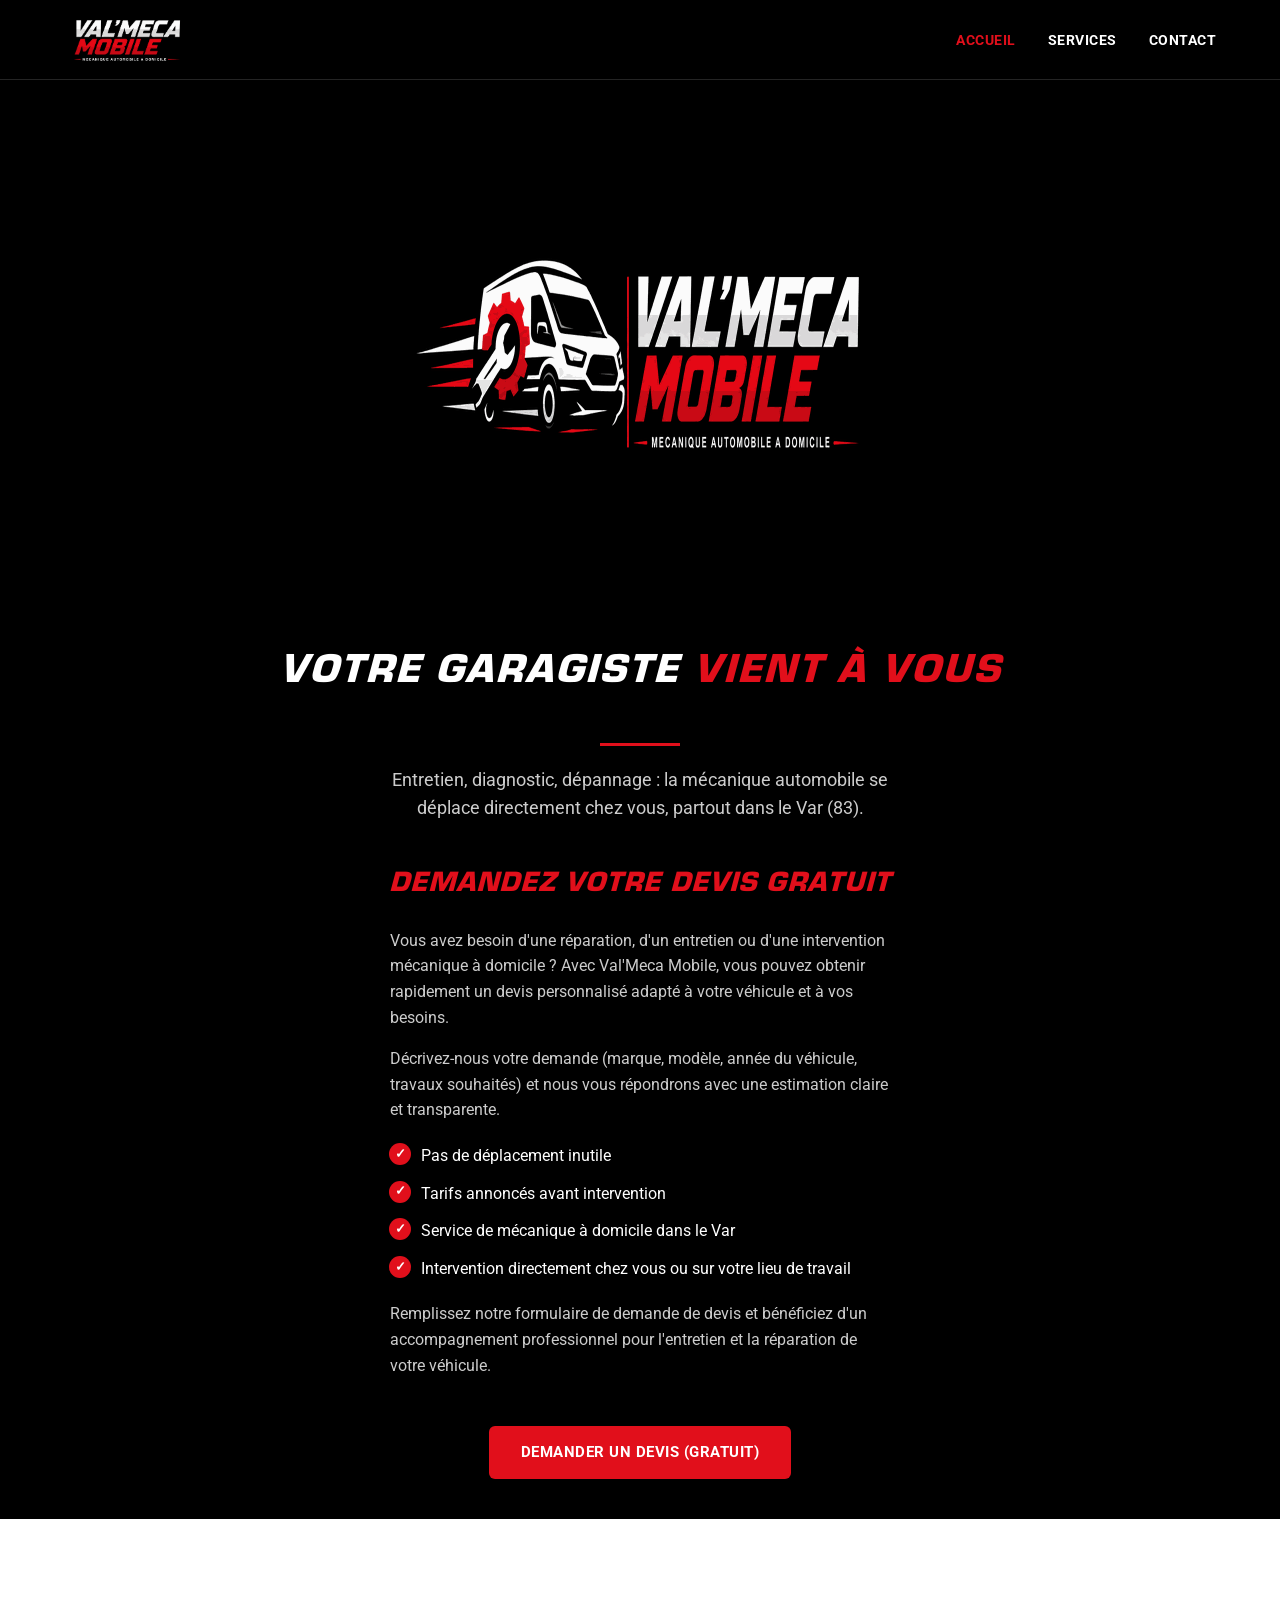
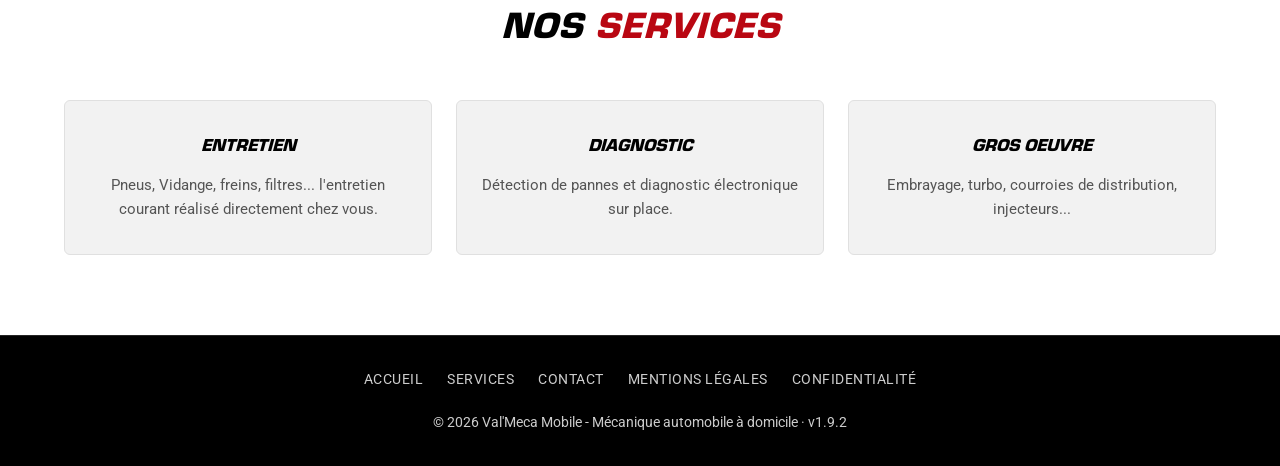
==== commit dfc984fc: "v1.9.2: corrections bloquantes, RGPD, SEO et optimisation avant mise en ligne Bloquants corrigés - j" ====
--- a/index.html
+++ b/index.html
@@ -3,13 +3,33 @@
 <head>
     <meta charset="UTF-8">
     <meta name="viewport" content="width=device-width, initial-scale=1.0">
-    <title>Val'Meca Mobile - Mécanique automobile à domicile</title>
-    <link rel="icon" href="assets/images/logos/logo_mini.png">
+    <title>Val'Meca Mobile - Mécanicien automobile à domicile dans le Var (83)</title>
+    <meta name="description" content="Val'Meca Mobile, votre garagiste se déplace chez vous partout dans le Var (83) : entretien, diagnostic électronique, embrayage, distribution. Devis gratuit au 07 52 03 68 15.">
+    <link rel="canonical" href="https://www.valmecamobile.fr/">
+    <meta name="theme-color" content="#000000">
+
+    <meta property="og:type" content="website">
+    <meta property="og:site_name" content="Val'Meca Mobile">
+    <meta property="og:locale" content="fr_FR">
+    <meta property="og:title" content="Val'Meca Mobile - Mécanicien automobile à domicile dans le Var">
+    <meta property="og:description" content="Entretien, diagnostic, dépannage : la mécanique automobile se déplace directement chez vous, partout dans le Var (83). Devis gratuit.">
+    <meta property="og:url" content="https://www.valmecamobile.fr/">
+    <meta property="og:image" content="https://www.valmecamobile.fr/assets/images/logos/og-image.jpg">
+    <meta property="og:image:width" content="1200">
+    <meta property="og:image:height" content="630">
+    <meta name="twitter:card" content="summary_large_image">
+
+    <link rel="icon" href="assets/images/logos/favicon.ico" sizes="any">
+    <link rel="icon" type="image/png" href="assets/images/logos/favicon.png" sizes="32x32">
+    <link rel="icon" type="image/png" href="assets/images/logos/favicon-192.png" sizes="192x192">
+    <link rel="apple-touch-icon" href="assets/images/logos/apple-touch-icon.png">
+
+    <link rel="preload" href="assets/fonts/Eurostile-BlackItalic.woff2" as="font" type="font/woff2" crossorigin>
     <link rel="stylesheet" href="css/style.css">
 </head>
 <body>
-    <div id="intro" aria-hidden="true">
-        <div class="intro-scene">
+    <div id="intro">
+        <div class="intro-scene" aria-hidden="true">
             <img class="intro-camion" src="assets/images/gallery/camion.png" alt="" width="586" height="384">
 
             <div class="intro-texte-bloc">
@@ -27,19 +47,19 @@
     <header class="site-header">
         <div class="container">
             <a href="index.html" class="logo-link">
-                <img src="assets/images/logos/logo.png" alt="Val'Meca Mobile" class="logo-desktop">
-                <img src="assets/images/logos/logo_mini.png" alt="Val'Meca Mobile" class="logo-mobile">
+                <img src="assets/images/logos/logo.png" alt="Val'Meca Mobile" class="logo-desktop" width="379" height="144">
+                <img src="assets/images/logos/logo_mini.png" alt="Val'Meca Mobile" class="logo-mobile" width="216" height="144">
             </a>
 
             <nav>
-                <button class="nav-toggle" aria-label="Ouvrir le menu">
+                <button class="nav-toggle" type="button" aria-label="Ouvrir le menu" aria-expanded="false" aria-controls="nav-menu">
                     <span></span>
                     <span></span>
                     <span></span>
                 </button>
 
-                <ul class="nav-menu">
-                    <li><a href="index.html" class="is-active">Accueil</a></li>
+                <ul class="nav-menu" id="nav-menu">
+                    <li><a href="index.html" class="is-active" aria-current="page">Accueil</a></li>
                     <li><a href="index.html#services">Services</a></li>
                     <li><a href="contact.html">Contact</a></li>
                 </ul>
@@ -49,7 +69,7 @@
 
     <main>
         <section class="hero">
-            <img src="assets/images/logos/logo_complet.png" alt="Val'Meca Mobile" class="hero-logo reveal">
+            <img src="assets/images/logos/logo_complet.png" alt="Val'Meca Mobile - mécanique automobile à domicile" class="hero-logo reveal" width="960" height="480" fetchpriority="high">
             <h1 class="reveal reveal-delay-1">Votre garagiste <span>vient à vous</span></h1>
             <div class="bar reveal reveal-delay-1"></div>
             <p class="reveal reveal-delay-2">Entretien, diagnostic, dépannage : la mécanique automobile se déplace directement chez vous, partout dans le Var (83).</p>
@@ -96,10 +116,52 @@
 
     <footer class="site-footer">
         <div class="container">
+            <ul class="footer-nav">
+                <li><a href="index.html">Accueil</a></li>
+                <li><a href="index.html#services">Services</a></li>
+                <li><a href="contact.html">Contact</a></li>
+                <li><a href="mentions-legales.html">Mentions légales</a></li>
+                <li><a href="confidentialite.html">Confidentialité</a></li>
+            </ul>
             <p>&copy; 2026 Val'Meca Mobile - Mécanique automobile à domicile · <span class="site-version"></span></p>
         </div>
     </footer>
 
     <script src="js/main.js"></script>
+
+    <!--
+      Données structurées : permettent à Google d'afficher l'activité comme un
+      commerce local (téléphone, zone desservie, prestations) dans ses résultats.
+      À COMPLÉTER quand les informations légales seront connues : adresse
+      postale, horaires réels, latitude/longitude.
+    -->
+    <script type="application/ld+json">
+    {
+        "@context": "https://schema.org",
+        "@type": "AutoRepair",
+        "name": "Val'Meca Mobile",
+        "description": "Mécanique automobile à domicile dans le Var : entretien, diagnostic électronique, embrayage, courroies de distribution.",
+        "url": "https://www.valmecamobile.fr/",
+        "logo": "https://www.valmecamobile.fr/assets/images/logos/logo.png",
+        "image": "https://www.valmecamobile.fr/assets/images/logos/og-image.jpg",
+        "telephone": "+33752036815",
+        "email": "contact@valmecamobile.fr",
+        "priceRange": "€€",
+        "areaServed": {
+            "@type": "AdministrativeArea",
+            "name": "Var (83)"
+        },
+        "address": {
+            "@type": "PostalAddress",
+            "addressRegion": "Var",
+            "addressCountry": "FR"
+        },
+        "makesOffer": [
+            { "@type": "Offer", "itemOffered": { "@type": "Service", "name": "Entretien courant à domicile" } },
+            { "@type": "Offer", "itemOffered": { "@type": "Service", "name": "Diagnostic électronique" } },
+            { "@type": "Offer", "itemOffered": { "@type": "Service", "name": "Embrayage, turbo, distribution, injecteurs" } }
+        ]
+    }
+    </script>
 </body>
 </html>
--- a/css/style.css
+++ b/css/style.css
@@ -3,7 +3,8 @@
    ========================================================= */
 @font-face {
     font-family: 'Eurostile';
-    src: url('../assets/fonts/Eurostile-Black.ttf') format('truetype');
+    src: url('../assets/fonts/Eurostile-Black.woff2') format('woff2'),
+         url('../assets/fonts/Eurostile-Black.ttf') format('truetype');
     font-weight: 900;
     font-style: normal;
     font-display: swap;
@@ -11,7 +12,8 @@
 
 @font-face {
     font-family: 'Eurostile';
-    src: url('../assets/fonts/Eurostile-BlackItalic.ttf') format('truetype');
+    src: url('../assets/fonts/Eurostile-BlackItalic.woff2') format('woff2'),
+         url('../assets/fonts/Eurostile-BlackItalic.ttf') format('truetype');
     font-weight: 900;
     font-style: italic;
     font-display: swap;
@@ -19,7 +21,8 @@
 
 @font-face {
     font-family: 'Roboto';
-    src: url('../assets/fonts/Roboto-Variable.ttf') format('truetype-variations');
+    src: url('../assets/fonts/Roboto-Variable.woff2') format('woff2-variations'),
+         url('../assets/fonts/Roboto-Variable.ttf') format('truetype-variations');
     font-weight: 100 900;
     font-style: normal;
     font-display: swap;
@@ -27,7 +30,8 @@
 
 @font-face {
     font-family: 'Roboto';
-    src: url('../assets/fonts/Roboto-Italic-Variable.ttf') format('truetype-variations');
+    src: url('../assets/fonts/Roboto-Italic-Variable.woff2') format('woff2-variations'),
+         url('../assets/fonts/Roboto-Italic-Variable.ttf') format('truetype-variations');
     font-weight: 100 900;
     font-style: italic;
     font-display: swap;
@@ -486,6 +490,7 @@
     text-align: center;
 }
 
+.contact-info h2,
 .contact-info h3 {
     font-family: var(--font-title);
     font-style: italic;
@@ -683,17 +688,6 @@
 /* =========================================================
    Animations
    ========================================================= */
-@keyframes fade-in-up {
-    from {
-        opacity: 0;
-        transform: translateY(20px);
-    }
-    to {
-        opacity: 1;
-        transform: translateY(0);
-    }
-}
-
 .reveal {
     opacity: 0;
     transform: translateY(24px);
@@ -708,6 +702,165 @@
 .reveal-delay-1 { transition-delay: 0.1s; }
 .reveal-delay-2 { transition-delay: 0.2s; }
 .reveal-delay-3 { transition-delay: 0.3s; }
+
+/* =========================================================
+   Liens de contact (telephone / email cliquables)
+   ========================================================= */
+.lien-contact {
+    color: var(--color-gray);
+    border-bottom: 1px solid transparent;
+    transition: color var(--transition-fast), border-color var(--transition-fast);
+}
+
+.lien-contact:hover,
+.lien-contact:focus-visible {
+    color: var(--color-white);
+    border-bottom-color: var(--color-red);
+}
+
+/* =========================================================
+   Formulaire : consentement RGPD et champ anti-spam
+   ========================================================= */
+.form-consent {
+    display: flex;
+    align-items: flex-start;
+    gap: 12px;
+}
+
+.form-consent input[type="checkbox"] {
+    flex-shrink: 0;
+    width: 18px;
+    height: 18px;
+    margin-top: 3px;
+    accent-color: var(--color-red);
+    cursor: pointer;
+}
+
+.form-consent label {
+    font-size: 0.9rem;
+    color: var(--color-gray);
+    line-height: 1.5;
+    cursor: pointer;
+}
+
+.form-consent a {
+    color: var(--color-red);
+    text-decoration: underline;
+}
+
+.form-consent a:hover {
+    color: var(--color-red-hover);
+}
+
+/* Pot de miel : invisible pour les humains, rempli par les robots.
+   On evite display:none, que certains robots detectent. */
+.champ-leurre {
+    position: absolute;
+    left: -9999px;
+    width: 1px;
+    height: 1px;
+    overflow: hidden;
+}
+
+/* Bouton d'envoi pendant la soumission */
+.contact-form button[type="submit"]:disabled {
+    opacity: 0.6;
+    cursor: wait;
+    transform: none;
+}
+
+/* =========================================================
+   Pied de page : navigation secondaire
+   ========================================================= */
+.footer-nav {
+    display: flex;
+    flex-wrap: wrap;
+    justify-content: center;
+    gap: 12px 24px;
+    margin-bottom: 20px;
+}
+
+.footer-nav a {
+    font-size: 0.85rem;
+    text-transform: uppercase;
+    letter-spacing: 0.5px;
+    transition: color var(--transition-fast);
+}
+
+.footer-nav a:hover,
+.footer-nav a:focus-visible {
+    color: var(--color-red);
+}
+
+/* =========================================================
+   Pages legales (mentions legales, confidentialite, 404)
+   ========================================================= */
+.legal {
+    max-width: 800px;
+}
+
+.legal h2 {
+    font-family: var(--font-title);
+    font-style: italic;
+    font-weight: 900;
+    text-transform: uppercase;
+    font-size: 1.15rem;
+    letter-spacing: 0.5px;
+    color: var(--color-red);
+    margin-top: 40px;
+    margin-bottom: 12px;
+}
+
+.legal h3 {
+    font-size: 1rem;
+    text-transform: uppercase;
+    letter-spacing: 0.5px;
+    margin-top: 24px;
+    margin-bottom: 8px;
+}
+
+.legal p,
+.legal li {
+    color: var(--color-gray);
+    margin-bottom: 12px;
+}
+
+.legal ul {
+    list-style: disc;
+    padding-left: 22px;
+    margin-bottom: 16px;
+}
+
+.legal a {
+    color: var(--color-red);
+    text-decoration: underline;
+}
+
+.legal a:hover {
+    color: var(--color-red-hover);
+}
+
+.legal .a-completer {
+    background: rgba(225, 15, 27, 0.12);
+    border-left: 3px solid var(--color-red);
+    padding: 2px 8px;
+    color: var(--color-white);
+    font-weight: 600;
+}
+
+.legal-maj {
+    font-size: 0.85rem;
+    font-style: italic;
+    margin-top: 48px;
+}
+
+/* =========================================================
+   Focus visible : accessibilite clavier sur tout le site
+   ========================================================= */
+:focus-visible {
+    outline: 2px solid var(--color-red);
+    outline-offset: 3px;
+}
 
 /* =========================================================
    Responsive
@@ -737,12 +890,17 @@
         gap: 20px;
         transform: translateY(-150%);
         opacity: 0;
-        transition: transform var(--transition-medium), opacity var(--transition-medium);
+        /* visibility: hidden retire les liens du parcours clavier quand le
+           menu est ferme (sans lui, on tabule dans un menu invisible). */
+        visibility: hidden;
+        transition: transform var(--transition-medium), opacity var(--transition-medium),
+                    visibility var(--transition-medium);
     }
 
     .nav-menu.is-open {
         transform: translateY(0);
         opacity: 1;
+        visibility: visible;
     }
 
     .nav-toggle {
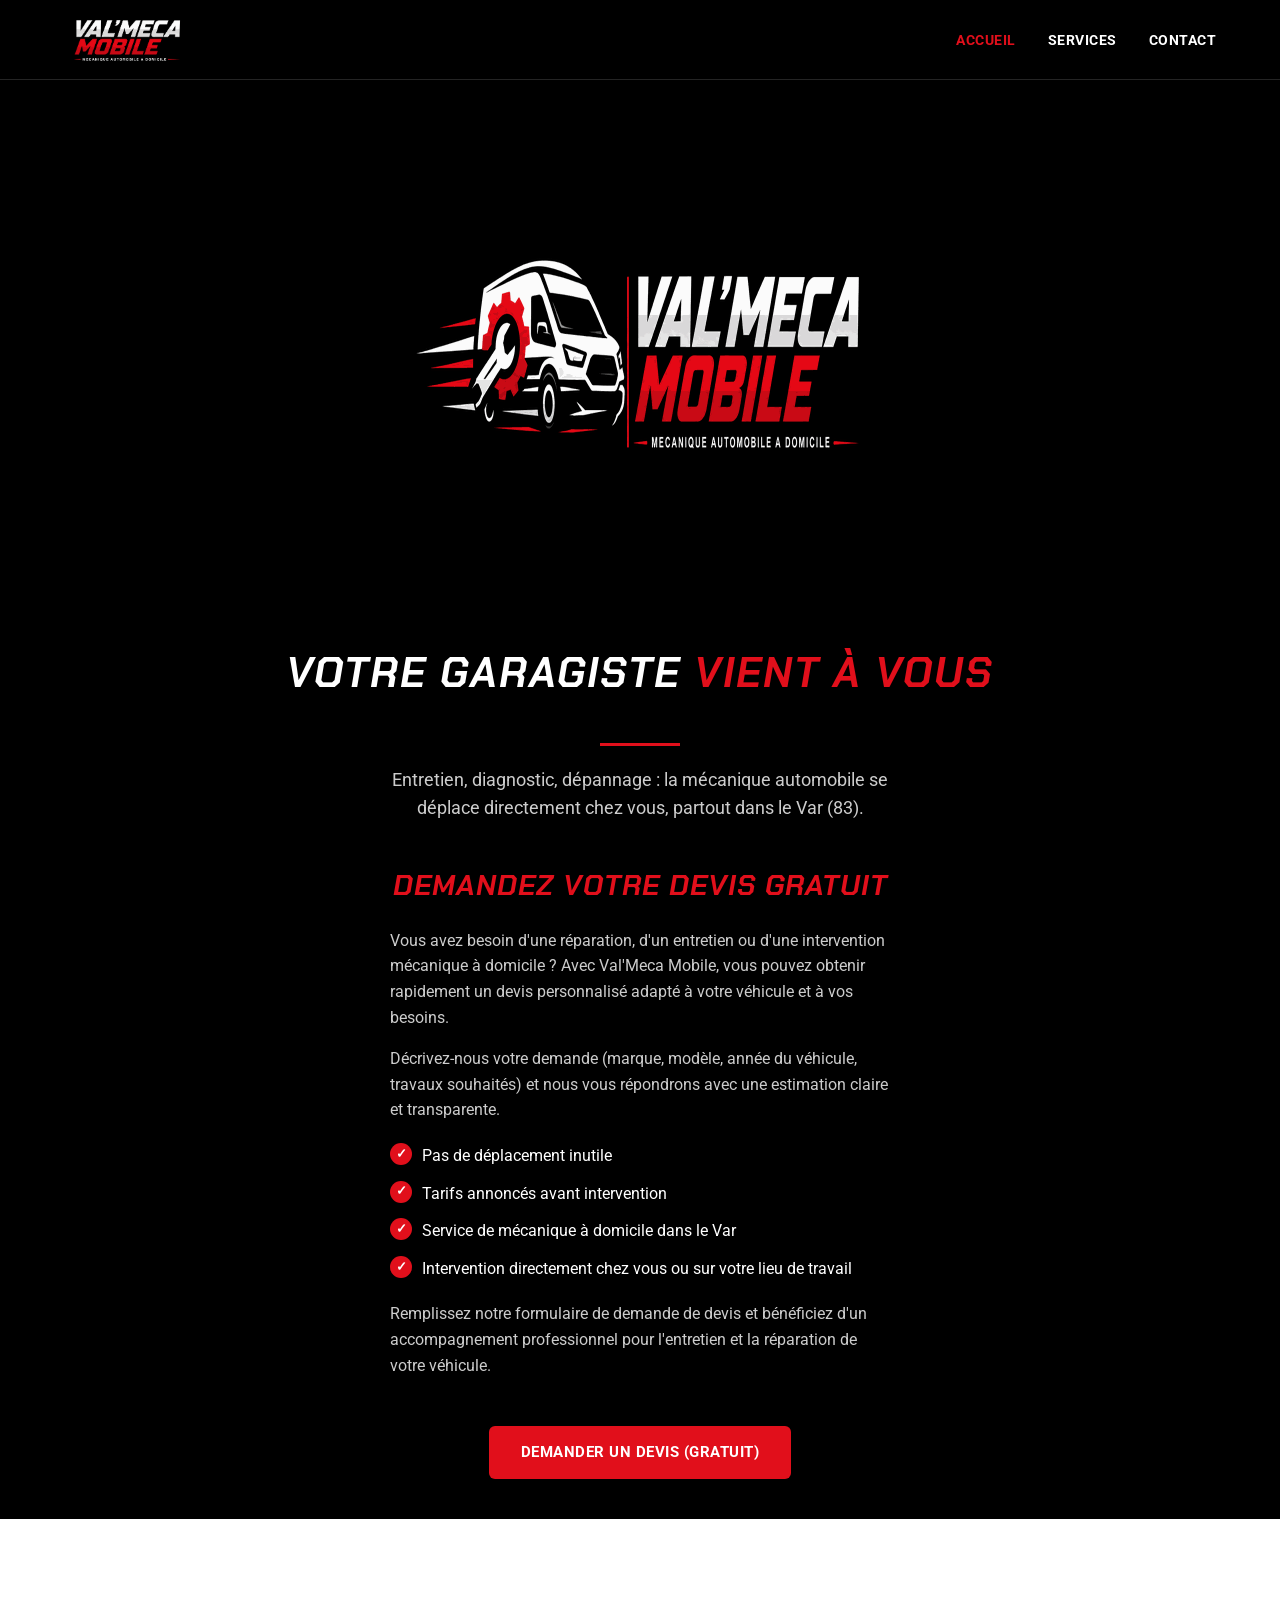
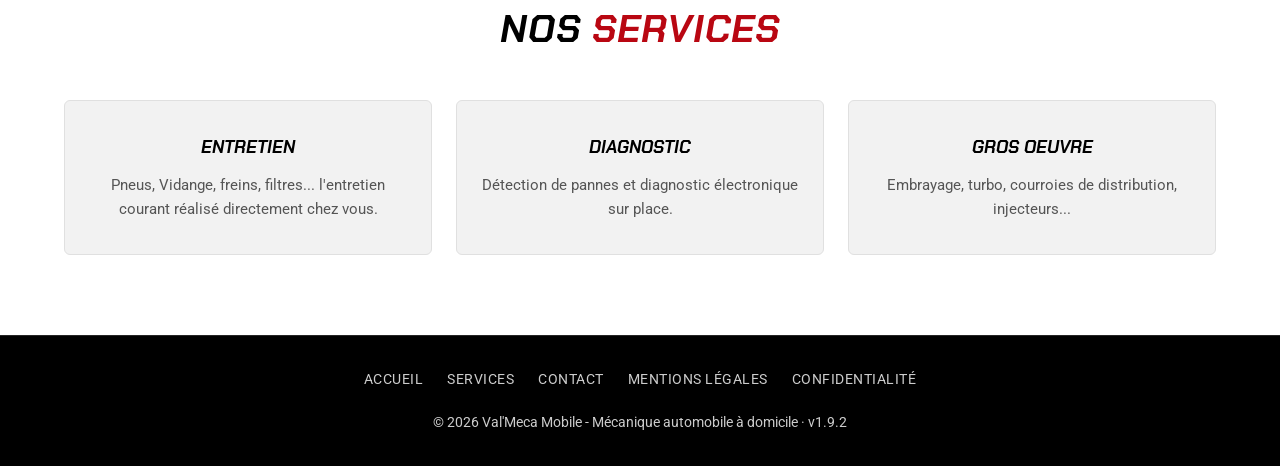
==== commit 472e0e9e: "v1.9.3: adresse canonique sans www, remplacement d'Eurostile, infos légales Correction bloquante pou" ====
--- a/index.html
+++ b/index.html
@@ -5,7 +5,7 @@
     <meta name="viewport" content="width=device-width, initial-scale=1.0">
     <title>Val'Meca Mobile - Mécanicien automobile à domicile dans le Var (83)</title>
     <meta name="description" content="Val'Meca Mobile, votre garagiste se déplace chez vous partout dans le Var (83) : entretien, diagnostic électronique, embrayage, distribution. Devis gratuit au 07 52 03 68 15.">
-    <link rel="canonical" href="https://www.valmecamobile.fr/">
+    <link rel="canonical" href="https://valmecamobile.fr/">
     <meta name="theme-color" content="#000000">
 
     <meta property="og:type" content="website">
@@ -13,8 +13,8 @@
     <meta property="og:locale" content="fr_FR">
     <meta property="og:title" content="Val'Meca Mobile - Mécanicien automobile à domicile dans le Var">
     <meta property="og:description" content="Entretien, diagnostic, dépannage : la mécanique automobile se déplace directement chez vous, partout dans le Var (83). Devis gratuit.">
-    <meta property="og:url" content="https://www.valmecamobile.fr/">
-    <meta property="og:image" content="https://www.valmecamobile.fr/assets/images/logos/og-image.jpg">
+    <meta property="og:url" content="https://valmecamobile.fr/">
+    <meta property="og:image" content="https://valmecamobile.fr/assets/images/logos/og-image.jpg">
     <meta property="og:image:width" content="1200">
     <meta property="og:image:height" content="630">
     <meta name="twitter:card" content="summary_large_image">
@@ -24,7 +24,7 @@
     <link rel="icon" type="image/png" href="assets/images/logos/favicon-192.png" sizes="192x192">
     <link rel="apple-touch-icon" href="assets/images/logos/apple-touch-icon.png">
 
-    <link rel="preload" href="assets/fonts/Eurostile-BlackItalic.woff2" as="font" type="font/woff2" crossorigin>
+    <link rel="preload" href="assets/fonts/ChakraPetch-BoldItalic.woff2" as="font" type="font/woff2" crossorigin>
     <link rel="stylesheet" href="css/style.css">
 </head>
 <body>
@@ -141,18 +141,25 @@
         "@type": "AutoRepair",
         "name": "Val'Meca Mobile",
         "description": "Mécanique automobile à domicile dans le Var : entretien, diagnostic électronique, embrayage, courroies de distribution.",
-        "url": "https://www.valmecamobile.fr/",
-        "logo": "https://www.valmecamobile.fr/assets/images/logos/logo.png",
-        "image": "https://www.valmecamobile.fr/assets/images/logos/og-image.jpg",
+        "url": "https://valmecamobile.fr/",
+        "logo": "https://valmecamobile.fr/assets/images/logos/logo.png",
+        "image": "https://valmecamobile.fr/assets/images/logos/og-image.jpg",
         "telephone": "+33752036815",
         "email": "contact@valmecamobile.fr",
         "priceRange": "€€",
+        "founder": {
+            "@type": "Person",
+            "name": "Valentin Croses"
+        },
         "areaServed": {
             "@type": "AdministrativeArea",
             "name": "Var (83)"
         },
         "address": {
             "@type": "PostalAddress",
+            "streetAddress": "85 impasse Lou Biou, La Réserve, bâtiment A, lot 14",
+            "postalCode": "83400",
+            "addressLocality": "Hyères",
             "addressRegion": "Var",
             "addressCountry": "FR"
         },
--- a/css/style.css
+++ b/css/style.css
@@ -1,20 +1,28 @@
 /* =========================================================
    Fonts
    ========================================================= */
+/* Chakra Petch remplace Eurostile, qui etait une police commerciale
+   utilisee sans licence. Chakra Petch est sous SIL Open Font License 1.1
+   (voir assets/fonts/OFL-ChakraPetch.txt), donc librement utilisable et
+   redistribuable sur un site public.
+
+   La plage "700 900" permet au navigateur d'utiliser ce fichier pour
+   toutes les graisses demandees entre 700 et 900, sans fabriquer de faux
+   gras : les titres du site demandent 900, le fichier est un Bold 700. */
 @font-face {
-    font-family: 'Eurostile';
-    src: url('../assets/fonts/Eurostile-Black.woff2') format('woff2'),
-         url('../assets/fonts/Eurostile-Black.ttf') format('truetype');
-    font-weight: 900;
+    font-family: 'Chakra Petch';
+    src: url('../assets/fonts/ChakraPetch-Bold.woff2') format('woff2'),
+         url('../assets/fonts/ChakraPetch-Bold.ttf') format('truetype');
+    font-weight: 700 900;
     font-style: normal;
     font-display: swap;
 }
 
 @font-face {
-    font-family: 'Eurostile';
-    src: url('../assets/fonts/Eurostile-BlackItalic.woff2') format('woff2'),
-         url('../assets/fonts/Eurostile-BlackItalic.ttf') format('truetype');
-    font-weight: 900;
+    font-family: 'Chakra Petch';
+    src: url('../assets/fonts/ChakraPetch-BoldItalic.woff2') format('woff2'),
+         url('../assets/fonts/ChakraPetch-BoldItalic.ttf') format('truetype');
+    font-weight: 700 900;
     font-style: italic;
     font-display: swap;
 }
@@ -56,7 +64,7 @@
     --color-gray-light: #f2f2f2;
     --color-gray-dark: #555555;
 
-    --font-title: 'Eurostile', Arial, sans-serif;
+    --font-title: 'Chakra Petch', Arial, sans-serif;
     --font-main: 'Roboto', Arial, Helvetica, sans-serif;
 
     --transition-fast: 0.2s ease;
